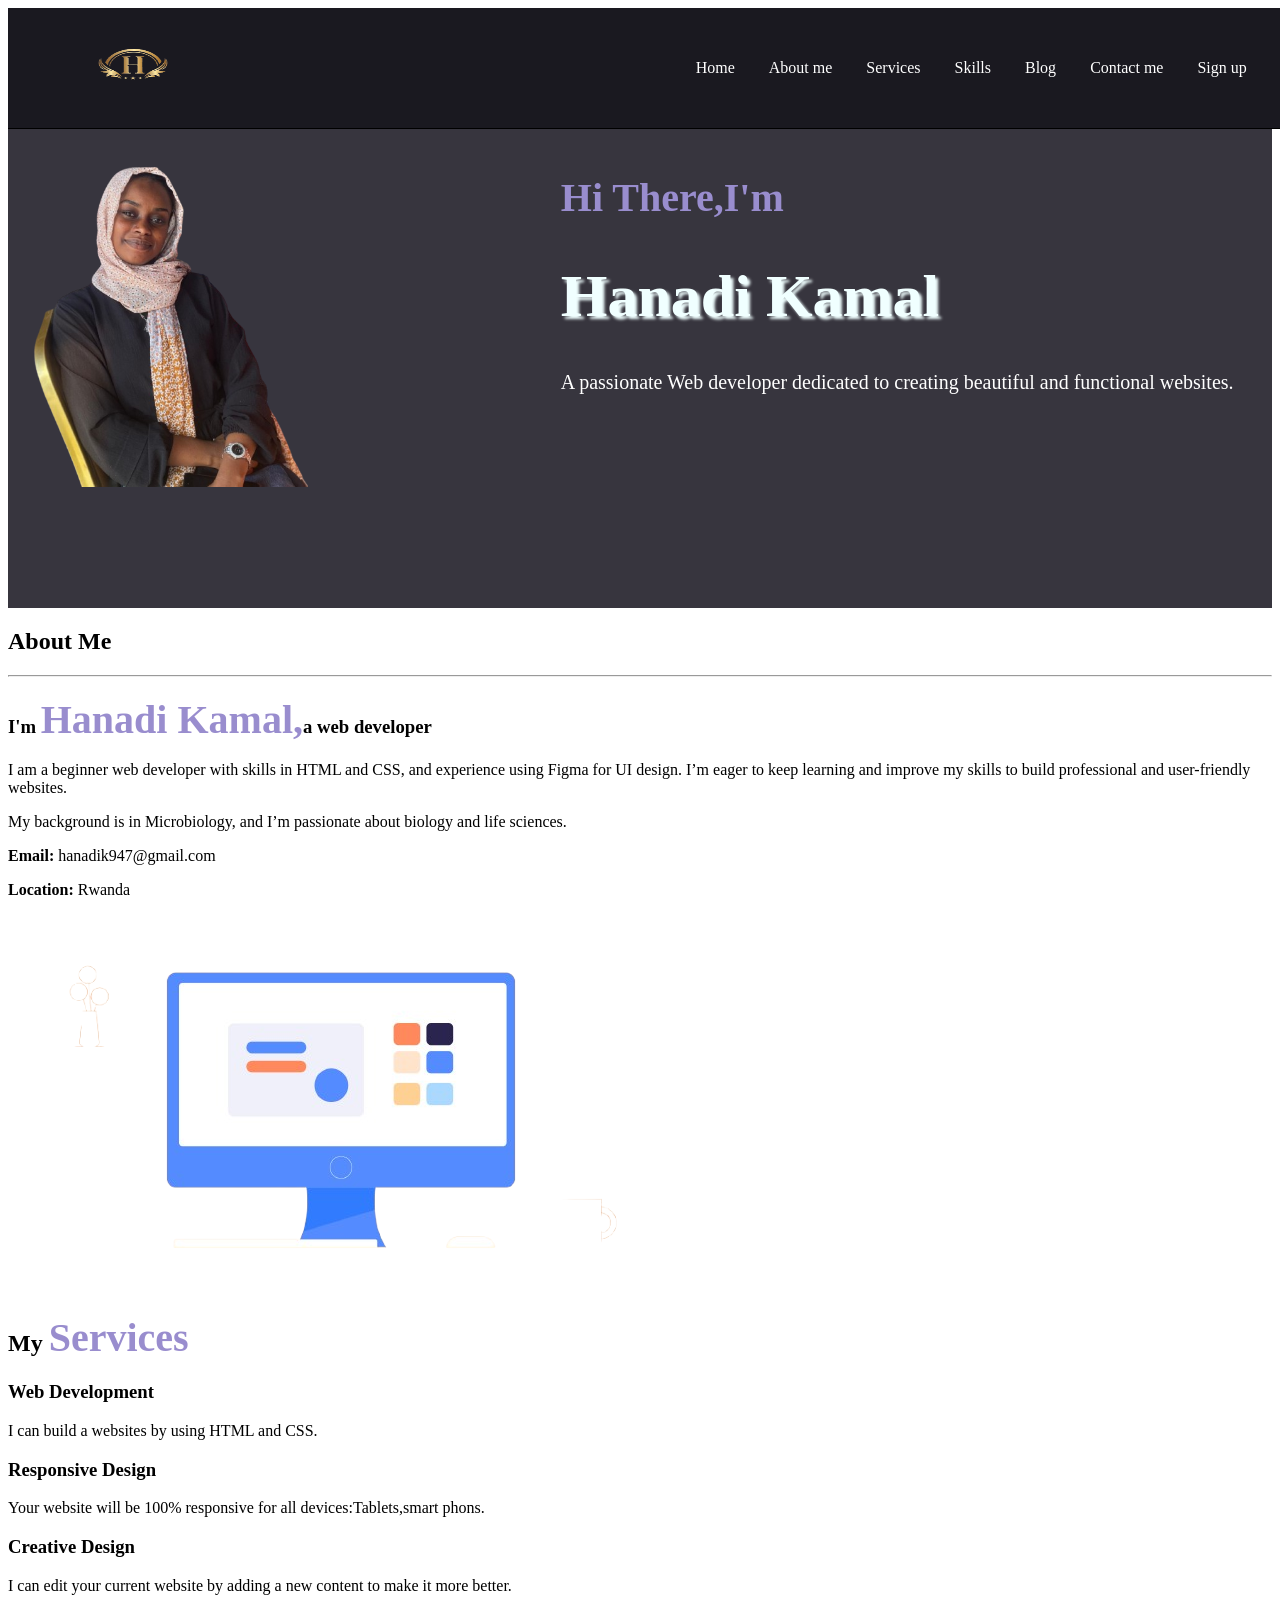
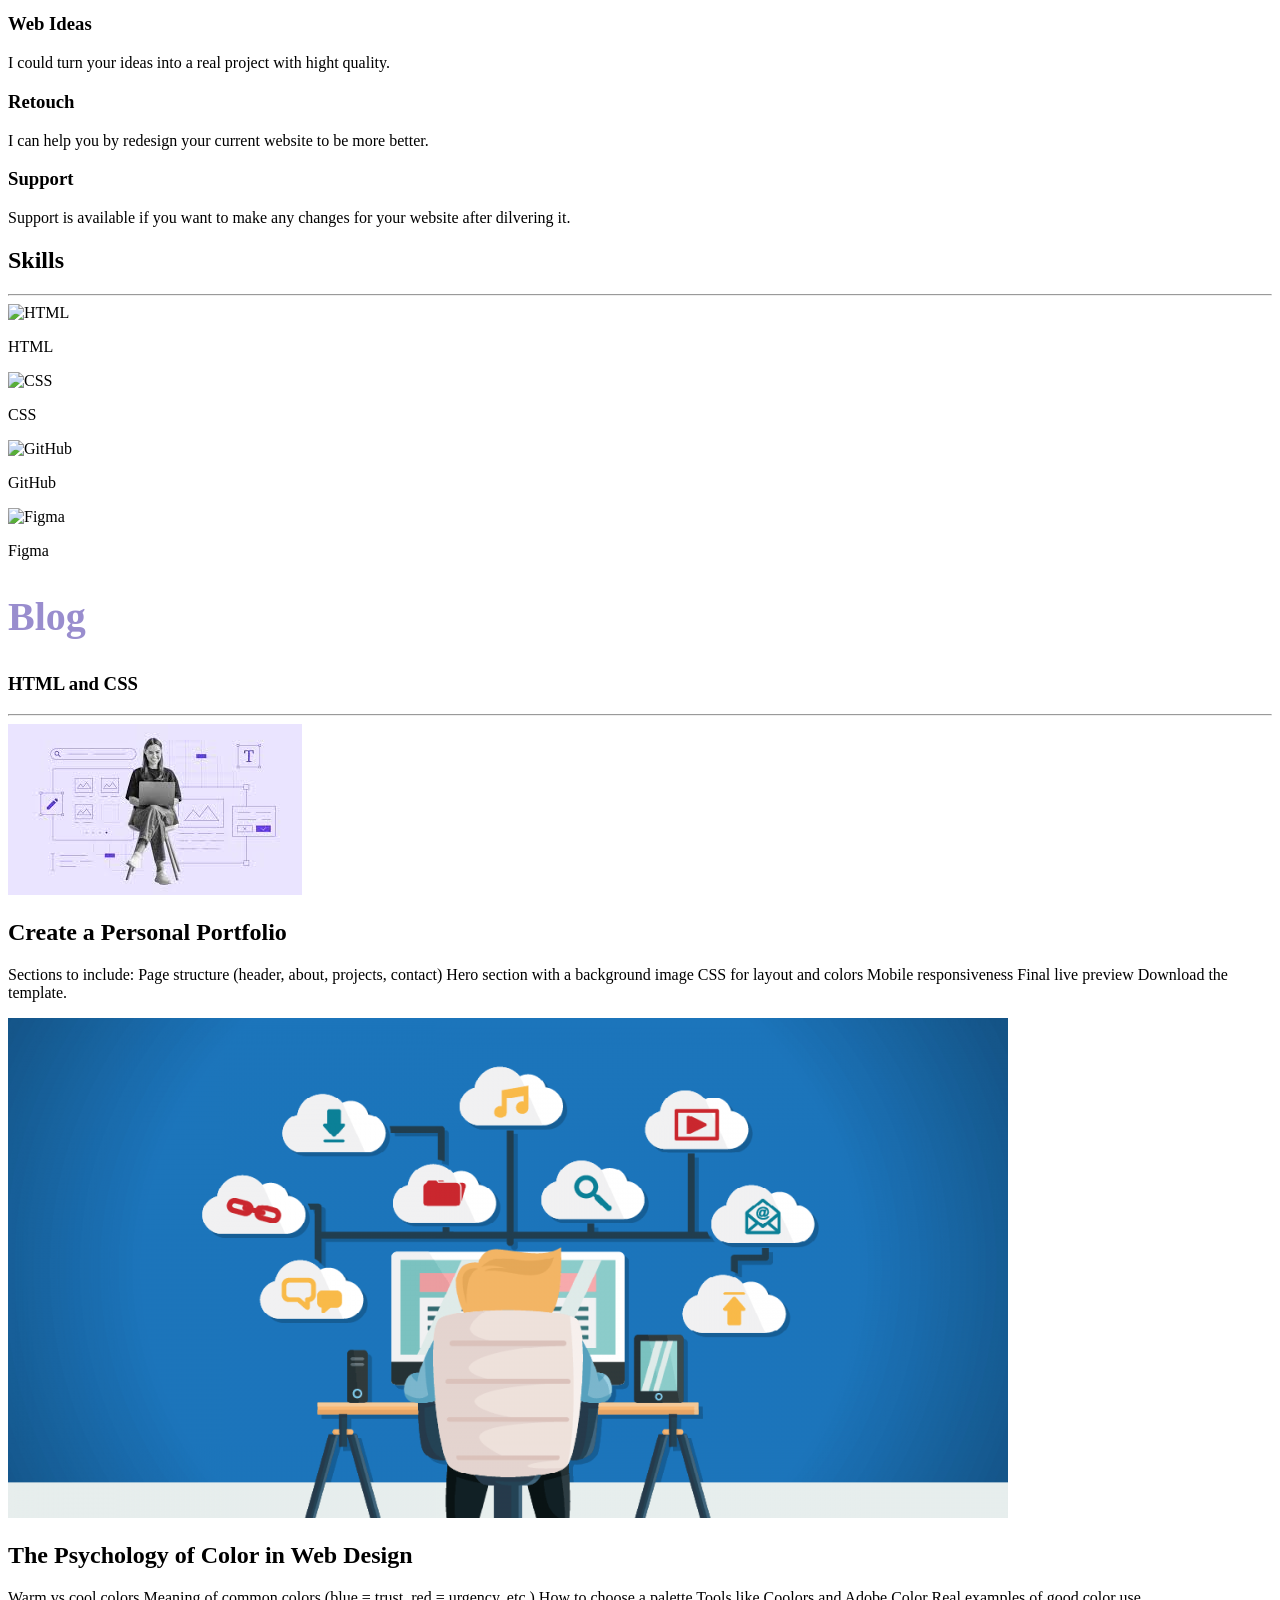
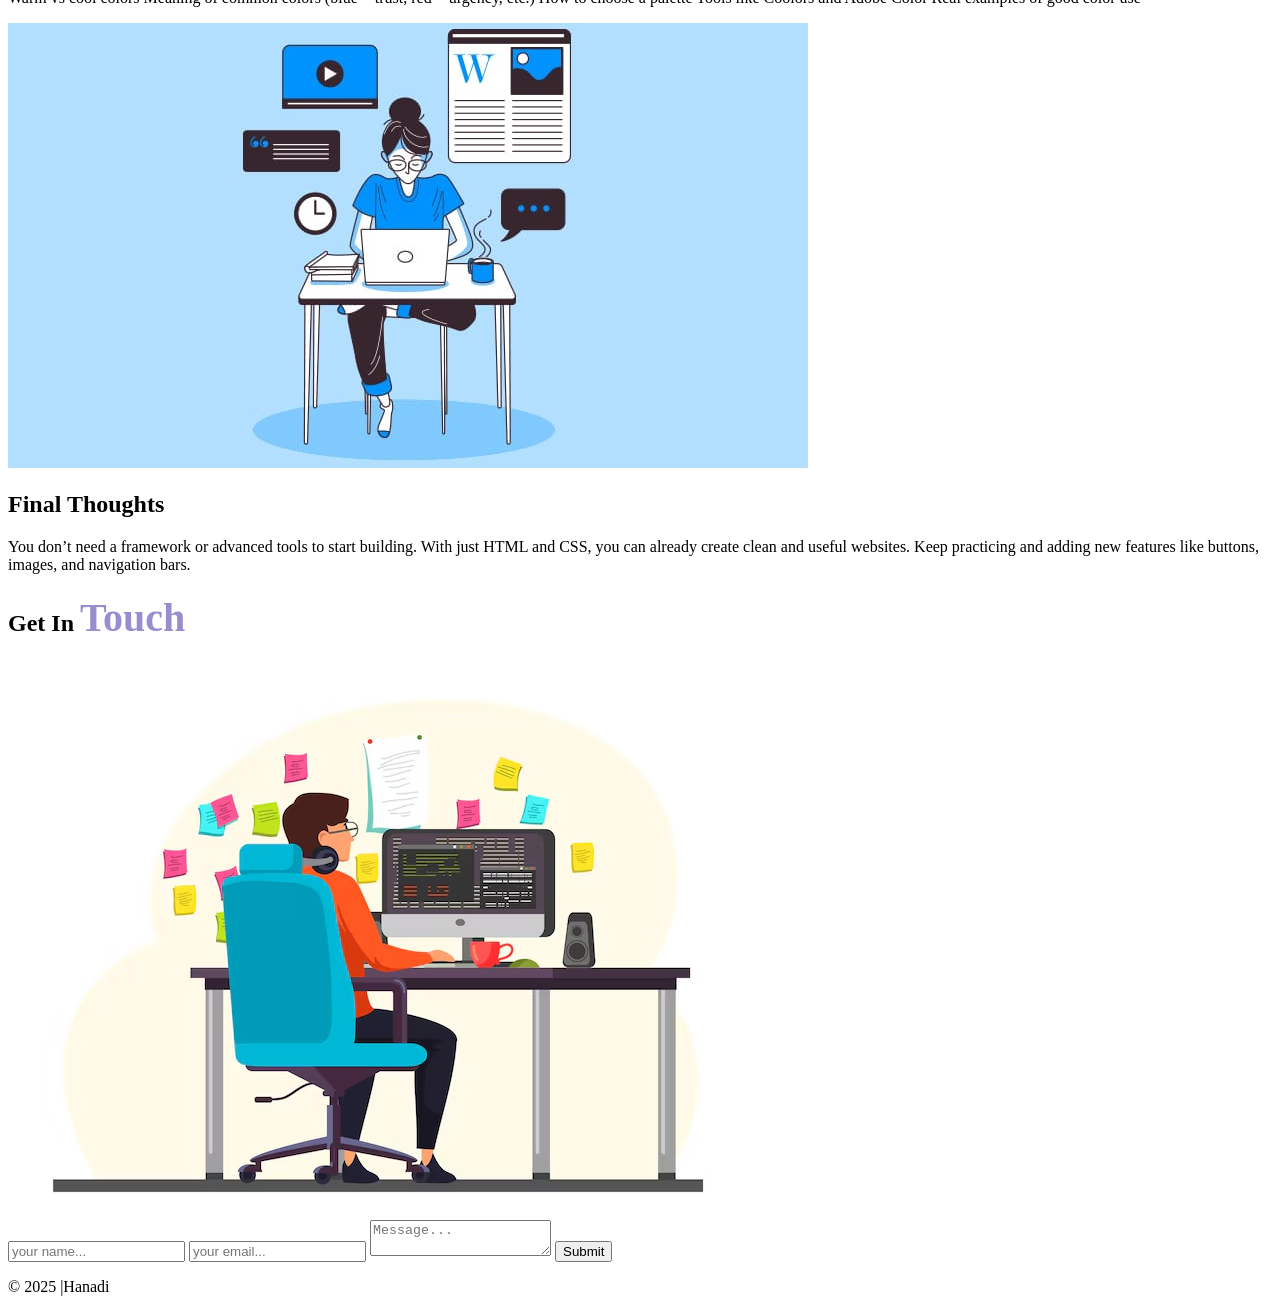
==== index copy.html @ 77fc2e24 "hi" ====
<!DOCTYPE html>
<html lang="en">

<head>
    <meta charset="UTF-8">
    <meta name="viewport" content="width=device-width, initial-scale=1.0">
    <title>My webpage</title>
    <link rel="stylesheet" href="style.css">
    <link rel="stylesheet" href="https://cdnjs.cloudflare.com/ajax/libs/font-awesome/7.0.1/css/all.min.css"
        integrity="sha512-2SwdPD6INVrV/lHTZbO2nodKhrnDdJK9/kg2XD1r9uGqPo1cUbujc+IYdlYdEErWNu69gVcYgdxlmVmzTWnetw=="
        crossorigin="anonymous" referrerpolicy="no-referrer" />
</head>

<body>
    
    <header class="photo">
        <img src="./h.png" alt="">
        <nav class="link">
            <a href="#">Home</a>
            <a href="#about">About me</a>
            <a href="#services">Services</a>
            <a href="#skills">Skills</a>
            <a href="#blog">Blog</a>
            <a href="#contact">Contact me</a>
            <a href="./sing.html">Sign up</a>
            <a href="./log.html">Log in</a>
        </nav>
    </header>
    <div class="section1">
        <div><img class="img" src="./IMG-20250919-WA0031_2-removebg-preview (1).png" alt=""></div>
        <div class="text1">
            <h3 class="h3">Hi There,I'm</h3>
            <h1 class="h1">Hanadi Kamal</h1>
            <p class="p"> A passionate Web developer dedicated to creating beautiful and functional websites.</p>
            <div class="social">
                <a class="face" href="https://www.facebook.com/hnadei.kmal" target="_blank">
                    <i class="fa-brands fa-facebook"></i>
                </a>
                <a class="insta" href="https://www.instagram.com/hanadik94?igsh=MWlzdHgxcjh0bXBwZw==" target="_blank">
                    <i class="fa-brands fa-instagram"></i>
                </a>
                <a class="git" href="https://github.com/Hanadi234" target="_blank">
                    <i class="fa-brands fa-github"></i>
                </a>
                <a class="link" href="https://www.linkedin.com/in/hanadi-kamal-5a8a17352/" target="_blank">
                    <i class="fa-brands fa-linkedin"></i>
                </a>
            </div>
        </div>
    </div>
<section id="about">
    <div class="contener">
        <h2>About Me</h2>
        <hr>
        <div class="about-content">
            <div class="col-1">
                <h3 class="web">I'm <span class="h3">Hanadi Kamal,</span>a web developer</h3>
                <p>I am a beginner web developer with skills in HTML and CSS, and experience using Figma for UI design. I’m eager to keep learning and improve my skills to build professional and user-friendly websites.</p>
                <p>My background is in Microbiology, and I’m passionate about biology and life sciences.</p>
            </div>
            <div class="col-2">
                <p><b>Email:</b> hanadik947@gmail.com</p>
                <p><b>Location:</b> Rwanda</p>
            </div>
        </div>

    </div>

</section>
<section id="services">
    <div class="serv">
        <div class="heading">
            <img class="imn" src="./computer-removebg-preview (1).png" alt="services">
           <h2>My <span class="h3">Services</span></h2>
            
        </div>
        <div class="row">
            <div class="item">
                <h3>Web Development</h3>
                <p>I can build a websites by using HTML and CSS.</p>
            </div>
            <div class="item">
                <h3>Responsive Design</h3>
                <p>Your website will be 100% responsive for all devices:Tablets,smart phons.</p>
            </div>
            <div class="item">
                <h3>Creative Design</h3>
                <p>I can edit your current website by adding a new content to make it more better.</p>
            </div>
            <div class="item">
                <h3>Web Ideas</h3>
                <p>I could turn your ideas into a real project with hight quality.</p>
            </div>
            <div class="item">
                <h3>Retouch</h3>
                <p>I can help you by redesign your current website to be more better.</p>
            </div>
            <div class="item">
                <h3>Support</h3>
                <p>Support is available if you want to make any changes for your website after dilvering it.</p>
            </div>
        </div>
    </div>

</section>
<section id="skills">
        <h2>
            Skills
        </h2>
        <hr>
        <div class="skills-content">
          <div class="row">
            <div class="item">
                <img src="./nhtml.png" alt="HTML">
                <p>HTML</p>
            </div>
             <div class="item">
                <img src="./css.png" alt="CSS">
                <p>CSS</p>
            </div>
            <div class="item">
                <img src="./GitHub-Mark-ea2971cee799.png" alt="GitHub">
                <p>GitHub</p>
            </div>
             <div class="item">
                <img src="./5094051dac77593d0f0978bdcbabaf79e5bb855c-1080x1080.avif" alt="Figma">
                <p>Figma</p>
            </div>
          </div>
        </div>
    </div>
</section>
<section id="blog">
    <div class="contener">
        <h2 class="h3">Blog</h2>
        <h3 class="title">HTML and CSS</h3>
        <hr>
        <div class="row">
            <div class="item">
                <img src="./blog1.jpeg" alt="">
                <h2>Create a Personal Portfolio</h2>
                <p>Sections to include:

Page structure (header, about, projects, contact)

Hero section with a background image

CSS for layout and colors

Mobile responsiveness

Final live preview

Download the template.</p>
            </div>
            <div class="item">
                <img src="./blog2.png" alt="">
                <h2>The Psychology of Color in Web Design</h2>
                <p>Warm vs cool colors

Meaning of common colors (blue = trust, red = urgency, etc.)

How to choose a palette

Tools like Coolors and Adobe Color

Real examples of good color use</p>
            </div>
            <div class="item">
                <img src="./Blog3.jpg" alt="">
                <h2>Final Thoughts</h2>
                <p>You don’t need a framework or advanced tools to start building. With just HTML and CSS, you can already create clean and useful websites. Keep practicing and adding new features like buttons, images, and navigation bars.</p>
            </div>
        </div>
    </div>
    </section>
<section id="contact">
    <div class="contaner">
        <h2>Get In <span class="h3">Touch</span></h2>
        <div class="row">
            <img src="./male-programmer-working-computer-office-wall-with-hanging-reminder-stickers-developer-creating-new-software-interface-coding-programming-system-administrator-designer-character_575670-1159.jpg" alt="Git In Touch">
            <form action="https://formsubmit.co/hanadik947@gmail.com" method="POST">
                <input type="text" name="Name" id="Name" placeholder="your name..." required>
                <input type="email" name="Email" id="Email" placeholder="your email..." required>
                <textarea name="Message" id="Message" placeholder="Message..."></textarea>
                <button class="submit">Submit</button>
            </form>
        </div>
    </div>
</section>
<footer id="footer">
    <p>&copy; 2025 |Hanadi</p>
</footer>

</body>

</html>
---- style.css ----
.photo{
    background-color: #1a1920;
    display: flex;
    justify-content: space-between;
    align-items: center;
    padding: 10px 50px;
    border-bottom: 1px solid;
    position: fixed;
    width: 100%;
}
.link a{
    color: white;
    text-decoration: none;
    padding: 5px 15px;
    border-radius: 15px;
    
}
.p{
     color: white;
     font-size: 20px;
}
.photo img{
    width: 150px;
    height: 100px;
    
}
.section1{
    display: flex;
    background-color:#37353E ;
    margin: top 7%;
    height: 600px;

}
.img{
    font-size: 100px;
    width: 300px;
    padding-top: 50%;

}
.text1{
    float: left;
    margin-left: 20%;
    margin-top: 10%;
}
.button{
     background-color: #440c0f;
            color: #ffffff;
            border: none;
            border-radius: 15px;
            padding: 5px 15px;
}       
.button:hover{
    background-color: #bd7478;
}
.h3{
    color: rgb(153, 141, 206);
    font-size: 40px;
   
}
.h1{
    color: azure;
    font-size: 60px;
     text-shadow: 3px 3px 3px;

}
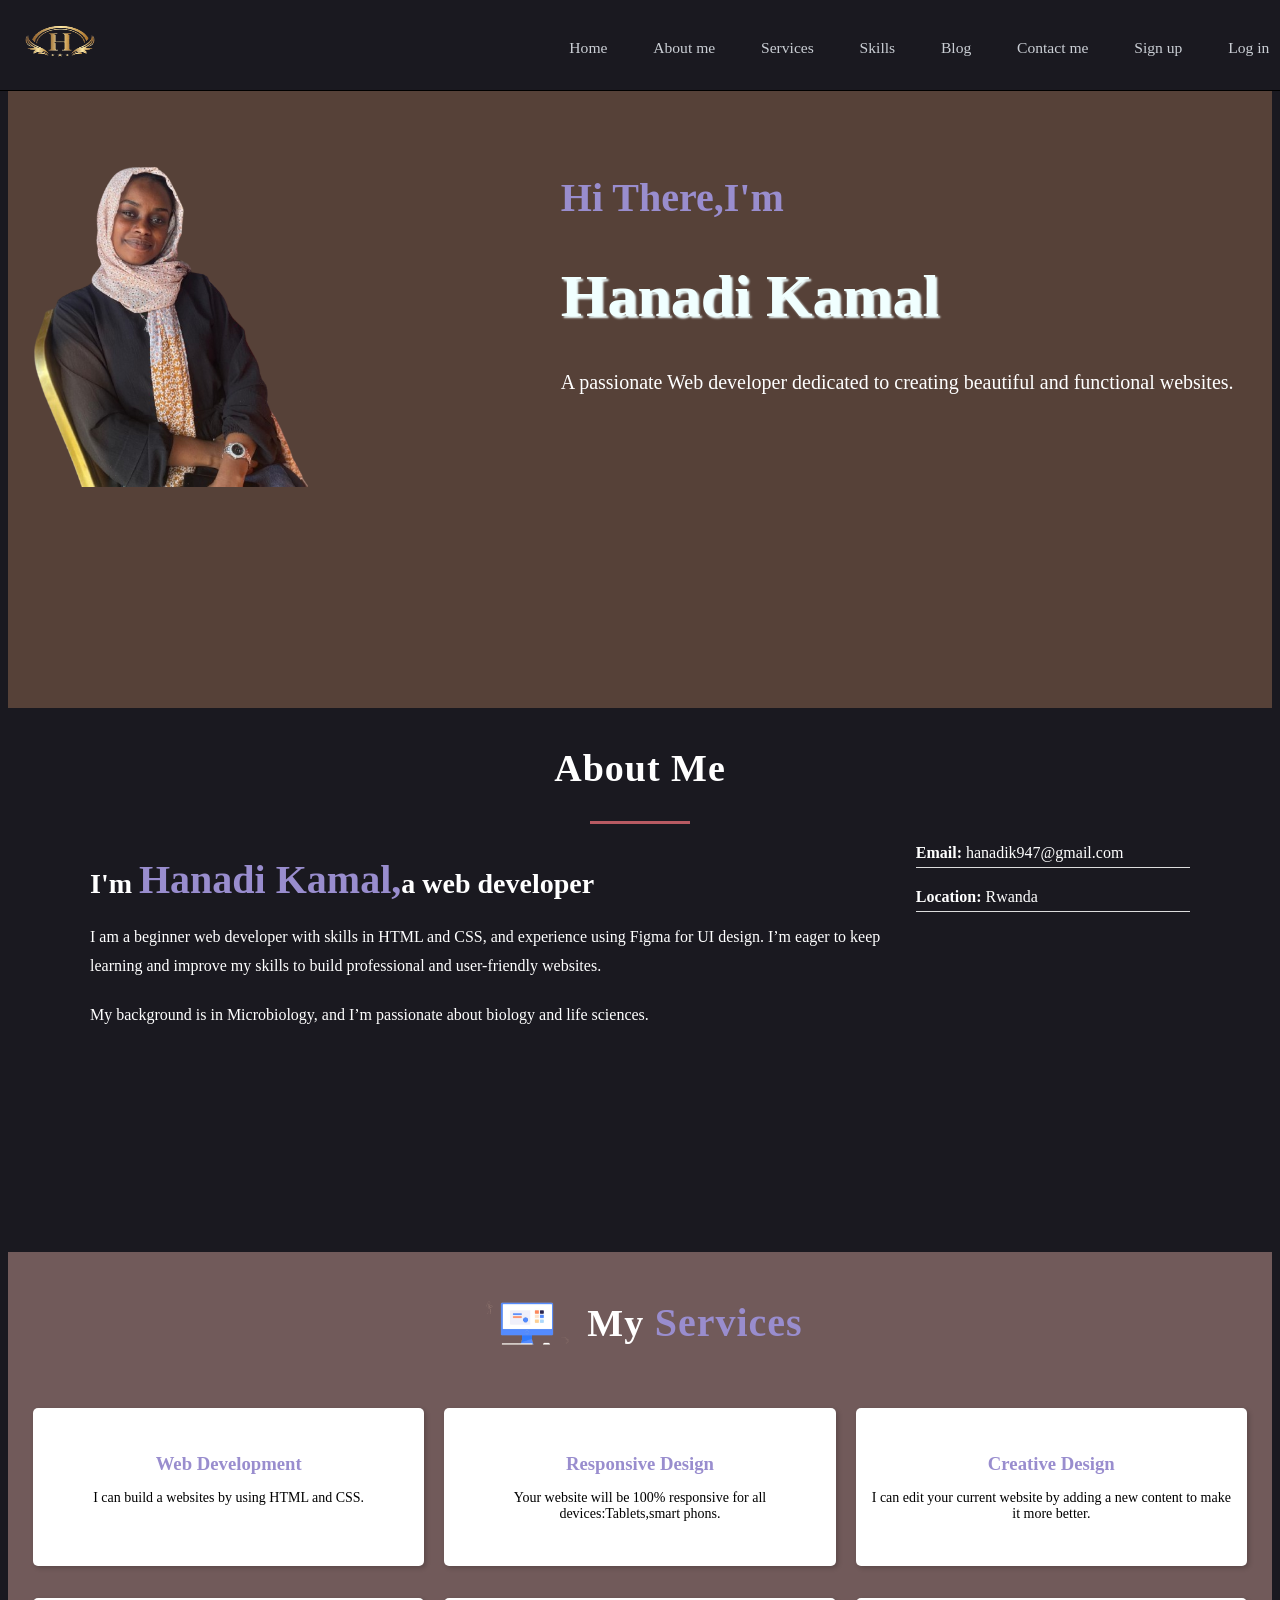
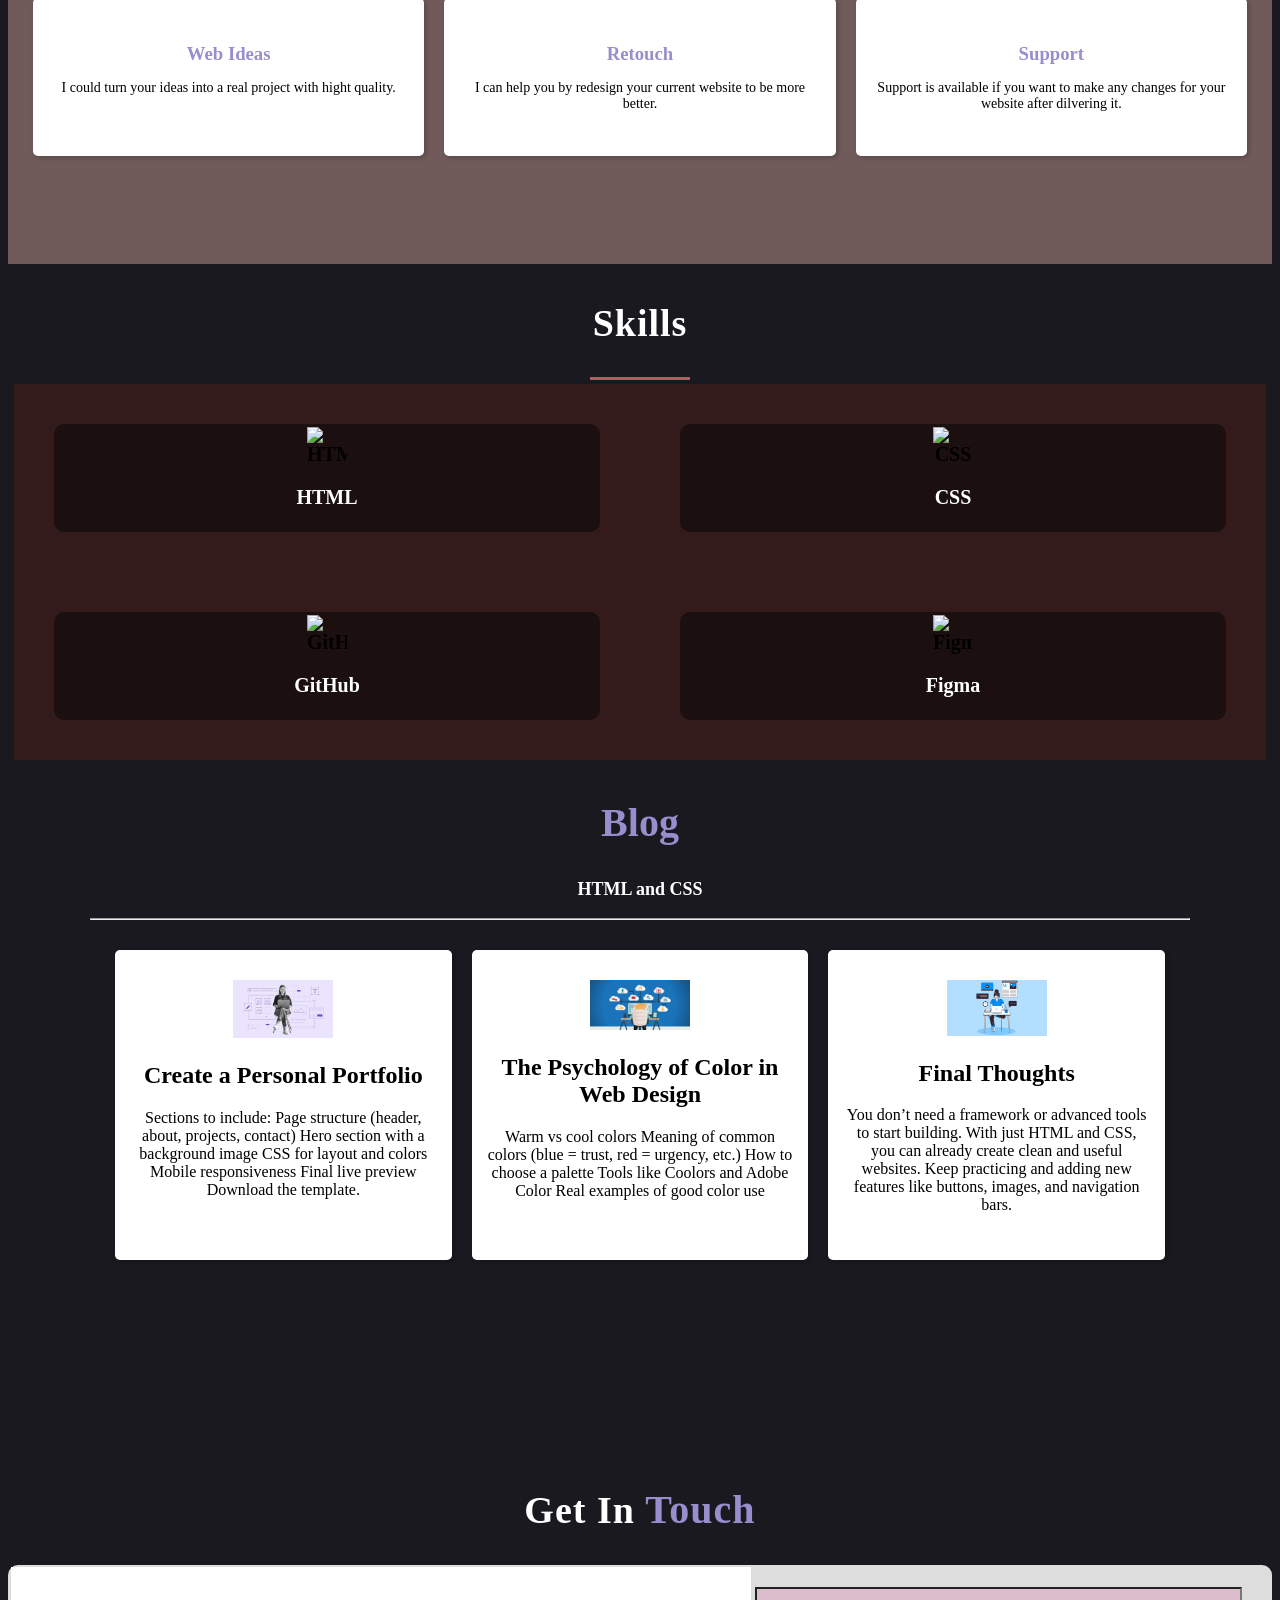
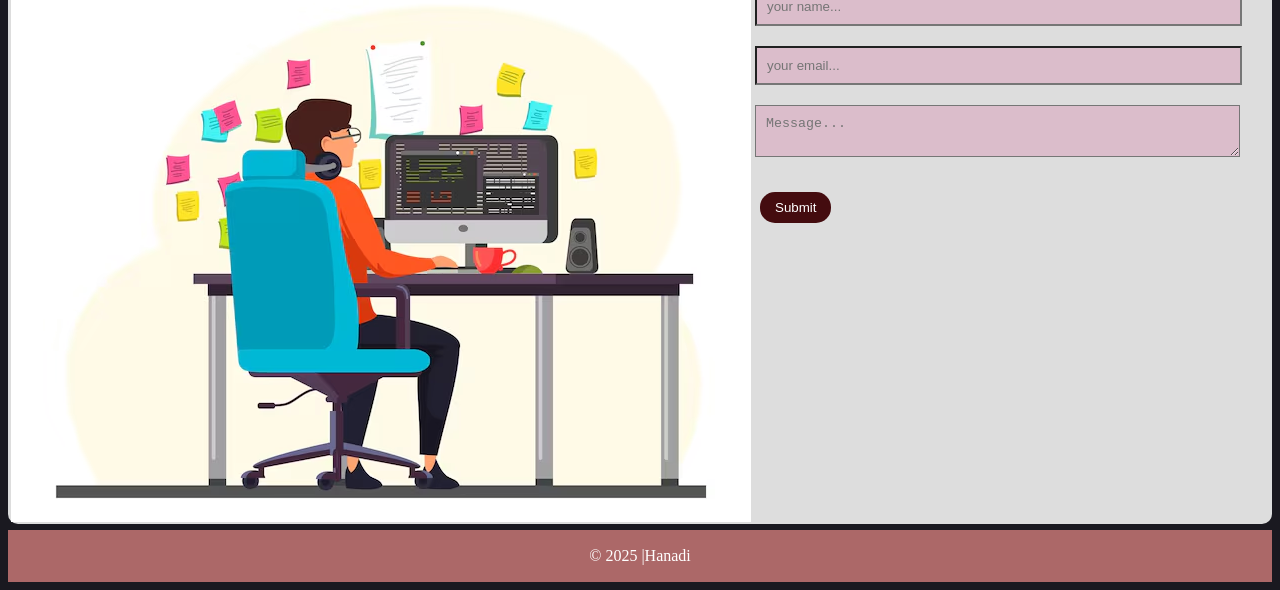
==== commit 3df20bd4: "n" ====
--- a/index copy.html
+++ b/index copy.html
@@ -5,25 +5,30 @@
     <meta charset="UTF-8">
     <meta name="viewport" content="width=device-width, initial-scale=1.0">
     <title>My webpage</title>
-    <link rel="stylesheet" href="style.css">
+    <link rel="stylesheet" href="/style copy.css">
     <link rel="stylesheet" href="https://cdnjs.cloudflare.com/ajax/libs/font-awesome/7.0.1/css/all.min.css"
         integrity="sha512-2SwdPD6INVrV/lHTZbO2nodKhrnDdJK9/kg2XD1r9uGqPo1cUbujc+IYdlYdEErWNu69gVcYgdxlmVmzTWnetw=="
         crossorigin="anonymous" referrerpolicy="no-referrer" />
 </head>
 
 <body>
-    
+ 
     <header class="photo">
+           <input type="checkbox" name="checkbox" id="checkbox">
+           <label for="checkbox" class="menu"><i class="fa-solid fa-bars"></i></label>
+  
         <img src="./h.png" alt="">
         <nav class="link">
-            <a href="#">Home</a>
-            <a href="#about">About me</a>
-            <a href="#services">Services</a>
-            <a href="#skills">Skills</a>
-            <a href="#blog">Blog</a>
-            <a href="#contact">Contact me</a>
-            <a href="./sing.html">Sign up</a>
-            <a href="./log.html">Log in</a>
+        <ul class="navbar">
+           <li> <a href="#home">Home</a></li>
+            <li><a href="#about">About me</a></li>
+            <li><a href="#services">Services</a></li>
+            <li><a href="#skills">Skills</a></li>
+            <li><a href="#blog">Blog</a></li>
+            <li><a href="#contact">Contact me</a></li>
+            <li><a href="./sing.html">Sign up</a></li>
+            <li><a href="./log.html">Log in</a></li>
+            </ul>
         </nav>
     </header>
     <div class="section1">
--- a/style copy.css
+++ b/style copy.css
@@ -0,0 +1,426 @@
+
+
+header{
+top: 0;
+right: 0;
+
+}
+html{
+    scroll-behavior: smooth;
+}
+body{
+     background-color: #1a1920;
+}
+.photo{
+    background-color: #1a1920;
+    display: flex;
+    justify-content: space-between;
+    align-items: center;
+    padding: 20px 15px;
+    border-bottom: 1px solid;
+    position: fixed;
+    width: 100%;
+    height: 50px;
+    z-index: 1;
+    margin-top: 0;
+    
+   
+}
+@media (max-width: 768px) {
+    .photo {
+        flex-direction: column;
+        height: auto;
+        align-items: flex-start;
+    }
+
+    .link ul {
+        flex-direction: column;
+        gap: 10px;
+        background-color: #1a1920;
+        padding: 10px;
+        width: 100%;
+    }
+
+    .section1 {
+        flex-direction: column;
+        height: auto;
+        padding: 20px;
+    }
+
+    .text1 {
+        margin: 20px 0;
+        text-align: center;
+    }
+
+    #services .row,
+    #skills .skills-content .row,
+    #blog .row,
+    #contact .row {
+        grid-template-columns: 1fr;
+    }
+
+    .img {
+        width: 80%;
+        margin: auto;
+        padding-top: 0;
+    }
+
+    .contener,
+    .serv {
+        padding: 10px;
+        width: 100%;
+    }
+
+    .sign, .login {
+        width: 90%;
+    }
+}
+#checkbox {
+    display: none;
+}
+
+.menu {
+    display: none;
+    cursor: pointer;
+}
+
+@media (max-width: 768px) {
+    .menu {
+        display: block;
+        font-size: 24px;
+    }
+
+    .link {
+        display: none;
+        width: 100%;
+    }
+
+    #checkbox:checked ~ nav.link {
+        display: block;
+    }
+
+    .link ul {
+        flex-direction: column;
+        align-items: flex-start;
+    }
+}
+.link ul{
+    display: flex;
+    gap: 1.5rem;
+    list-style: none;
+}
+.link ul li a {
+    color: #caced4;
+    text-decoration: none;
+    font-weight: 500;
+    transition: color 0.3s;
+}
+.menu{
+    color: #fff;
+}
+.link a{
+    color: white;
+    text-decoration: none;
+    padding: 5px 10px;
+    border-radius: 15px;
+    font-size: 15px;
+   
+}
+.p{
+     color: white;
+     font-size: 20px;
+}
+.photo img{
+    width: 150px;
+    height: 100px;
+    
+}
+.section1{
+    display: flex;
+    background-color:#564138 ;
+    margin: top 7%;
+    height: 700px;
+
+}
+.img{
+    font-size: 100px;
+    width: 300px;
+    padding-top: 50%;
+
+}
+.text1{
+    float: left;
+    margin-left: 20%;
+    margin-top: 10%;
+    
+}
+.button ,.submit{
+     background-color: #440c0f;
+            color: #ffffff;
+            border: none;
+            border-radius: 15px;
+            padding: 8px 15px;
+            margin: 5px 5px;
+            margin-top: 3%;
+
+}       
+.button ,.submit:hover{
+    background-color: #bd7478;
+}
+.h3{
+    color: rgb(153, 141, 206);
+    font-size: 40px;
+   
+}
+.h1{
+    color: azure;
+    font-size: 60px;
+     text-shadow: 2px 2px 2px ;
+
+}
+.social{
+    
+    color: #ffffff;
+    border-radius: 50%;
+    margin-right: 10px;
+}
+.face ,.insta ,.git ,.link{
+  color: #ffffff;
+  font-size: 25px; 
+   transform: scale(1.04); 
+}
+.link a:hover{
+    background-color: rgb(56, 41, 54);
+}
+.contener{
+    max-width: 1100px;
+    margin: auto;
+    padding: 0 2px;
+    height: 500px;
+    width: 600%;
+}
+#about ,#services{
+    padding: 6px 0;
+    width: 100%;
+    
+
+}
+#about h2 ,#services h2,#skills h2,#contact h2{
+    text-align: center;
+    font-size: 38px;
+    color: #ffffff;
+    font-weight: 600;
+    letter-spacing: 1px;
+}
+.col-1 p{
+     color: #ffffff;
+}
+.web{
+     color: #ffffff;
+}
+.col-2 p{
+    color: #ffffff;
+}
+.col-2 b{
+    color: #ffffff;
+}
+#about hr,#services hr ,#skills hr{
+    width: 100px;
+    height: 3px;
+    background-color: #b85a62;
+    border: none;
+    margin: 5px auto 0;
+}
+#about .about-content{
+    margin-top: 4px;
+    display: grid;
+    grid-template-columns: 3fr 1fr;
+    column-gap: 3px;
+}
+#about .about-content .col-1 h3{
+    font-size: 28px;
+    margin-bottom: 20px;
+
+}
+#about .about-content .col-1 p{
+    color: white;
+    margin-bottom: 20px;
+    line-height: 1.8;
+}
+#about .about-content .col-2 p{
+    margin-bottom: 20px;
+    border-bottom: 1px solid #ddd;
+    padding-bottom: 5px;
+}
+#services{
+    background-color: #715A5A;
+    margin: auto;
+    height: 600px;
+   
+    
+}
+#services .heading {
+    display: flex;
+    justify-content: center;
+    align-items: center;
+    margin: 10px 5px;
+    
+
+}
+
+.imn{
+    width: 100px;
+    margin-right: 10px;
+}
+#services .row{
+    display: grid;
+    grid-template-columns: repeat(3 ,1fr);
+    margin-top: 4px;
+    text-align: center;
+    column-gap: 10px;
+    row-gap: 12px;
+    margin:  20px;
+}
+#services .row .item{
+    background-color:white;
+    padding: 30px 15px;
+    box-shadow: 2px 2px 5px rgba(0 ,0 ,0 ,0.2);
+    border-radius: 5px;
+    transition: all 0.3s ease;
+    margin: 10px 5px;
+}
+#services .row .item:hover{
+    transform: scale(1.04);
+}
+#services .row .item h3{
+    margin: 15px 0;
+    color: rgb(153, 141, 206) ;
+}
+#services .row .item p{
+    font-size: 14px;
+}
+#skills{
+    padding: 6px;
+    background-color: #1a1920;
+}
+#skills .row img{
+    max-width: 40px;
+}
+.skills-content .row .item p{
+    color: white;
+}
+#skills .skills-content{
+    margin-top: 4px;
+    background-color: #331b1c;
+}
+#skills .skills-content .row{
+    display: grid;
+    grid-template-columns: repeat(2, 2fr);
+    align-items: center;
+    text-align: center;
+}
+#skills .skills-content .row .item{
+    background-color: #1b100f;
+    margin: 40px;
+    padding: 3px;
+    border-radius: 10px;
+    font-size: 20px;
+    font-weight: 700;
+    transition: all 0.3s ease;
+}
+#skills .skills-content .row .item:hover{
+    box-shadow: 15px 15px 15px #00f4ab0c;
+}
+#contact{
+    padding: 6px 0;
+}
+#contact .row{
+    margin-top: 5px;
+    display: grid;
+    grid-template-columns: repeat(2, 2fr);
+    background-color: #ddd;
+   padding: 2px 3px;
+   border-radius: 10px;
+   column-gap: 4px;
+}
+#contact .row input ,#contact .row textarea{
+    display: block;
+    width: 90%;
+    margin: 20px 0;
+    padding: 10px;
+    background-color: rgb(219, 189, 203);
+}
+#footer{
+    background-color: #ac6868;
+    color: #fff;
+    padding:1px 0 ;
+    text-align: center;
+    
+}
+
+#blog .row{
+     display: grid;
+    grid-template-columns: repeat(3 ,1fr);
+    margin-top: 4px;
+    text-align: center;
+    column-gap: 10px;
+    row-gap: 12px;
+    margin:  20px;
+}
+#blog{
+    height: 650px;
+}
+#blog .row .item{
+    background-color:white;
+    padding: 30px 15px;
+    box-shadow: 2px 2px 5px rgba(0 ,0 ,0 ,0.2);
+    border-radius: 5px;
+    transition: all 0.3s ease;
+    margin: 10px 5px;
+}
+.item img{
+    width: 100px;
+
+}
+#blog .contener h2{
+    align-items: center;
+    text-align: center;
+}
+.title{
+    color: white;
+    text-align: center;
+    font-size: 18px;
+}
+.sign ,.login{
+    width: 300px;
+    background-color: #fff;
+    padding: 20px;
+    box-shadow: 0 0 3px 0 rgba(0,0,0,0.3);
+    margin: 8% auto;
+    text-align: center;
+}
+.sign, .login h1{
+    
+    margin-bottom: 30px;
+}
+.input-box ,.log-box{
+    border-radius: 20px;
+    padding: 10px;
+    margin: 10px 0;
+    width: 98%;
+    border: 1px solid rgb(226, 157, 171);
+    outline: none;
+}
+.sign-bt ,.log-bt{
+    color: #caced4;
+    width: 100%;
+    padding: 10px;
+    border-radius: 20px;
+    font-size: 15px;
+    margin: 10px 0;
+    border: none;
+    background-color: #193052;
+}
+.back{
+    text-decoration: none;
+}
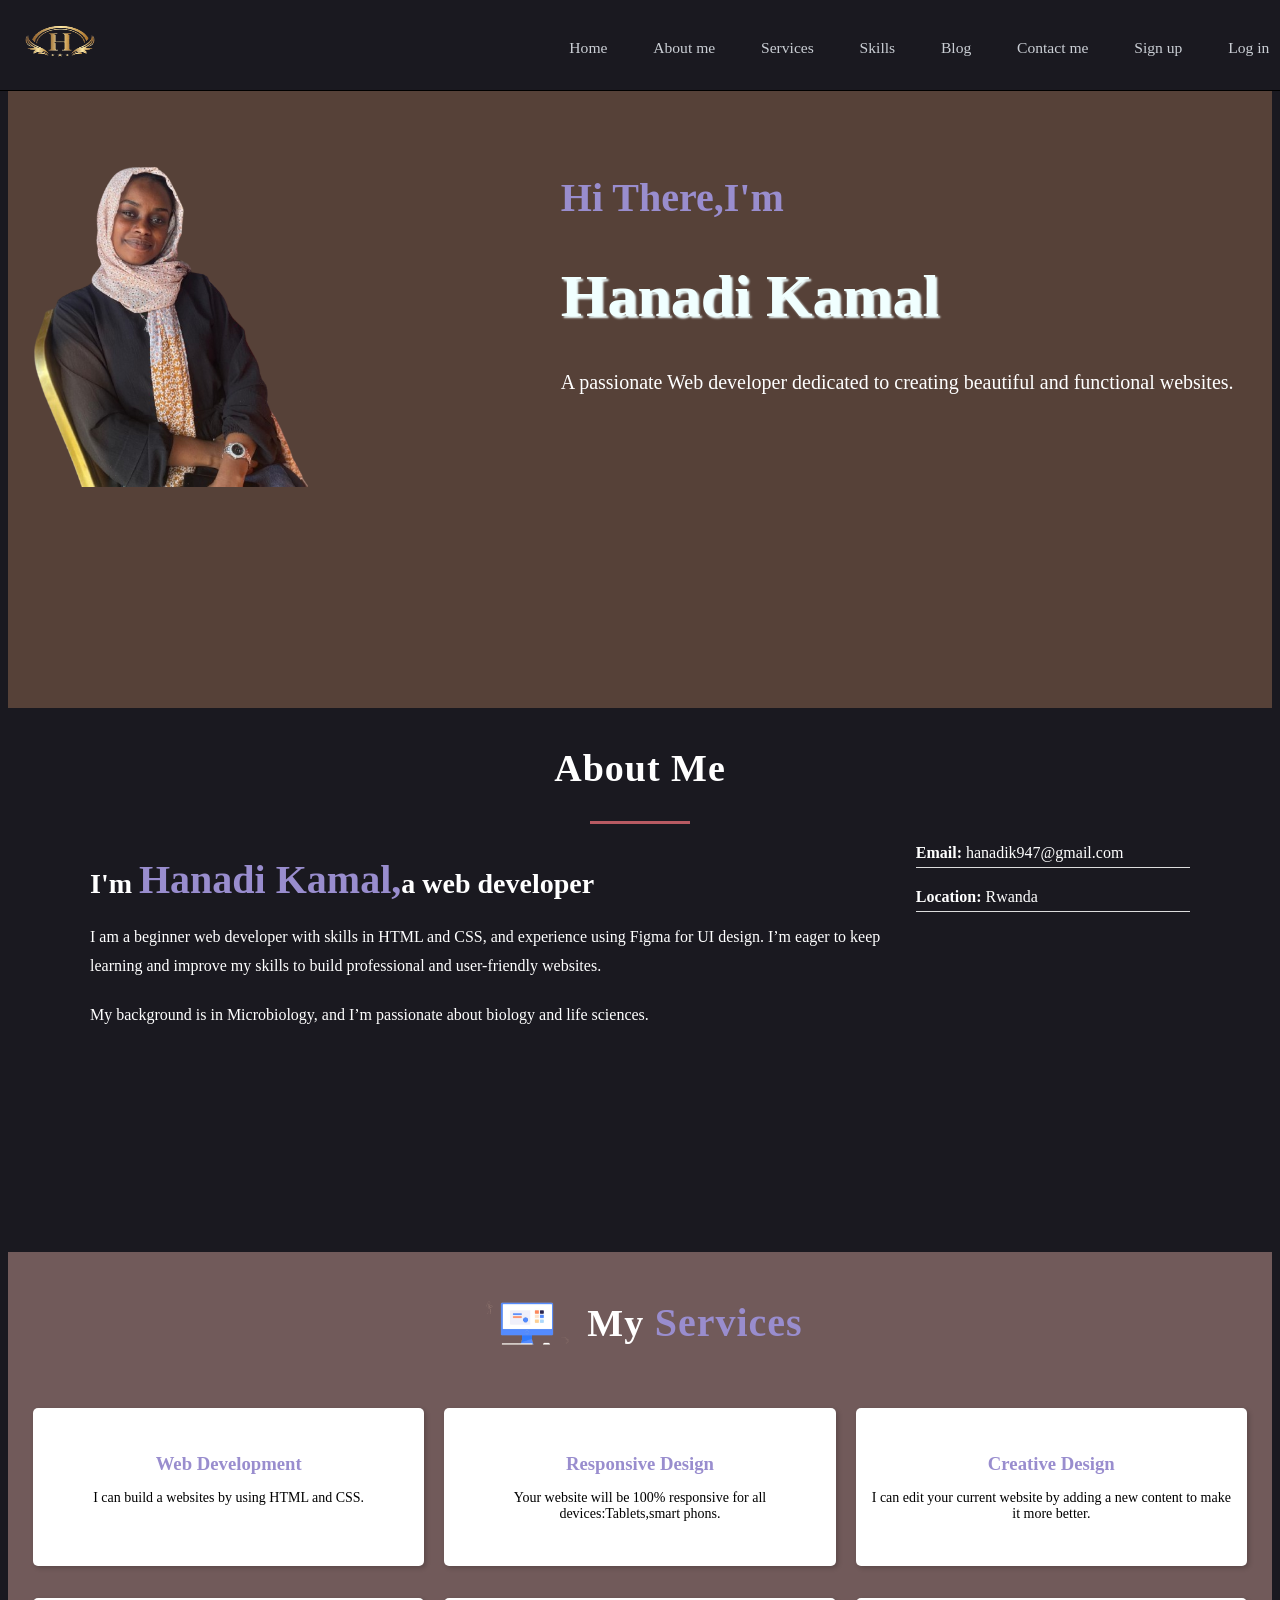
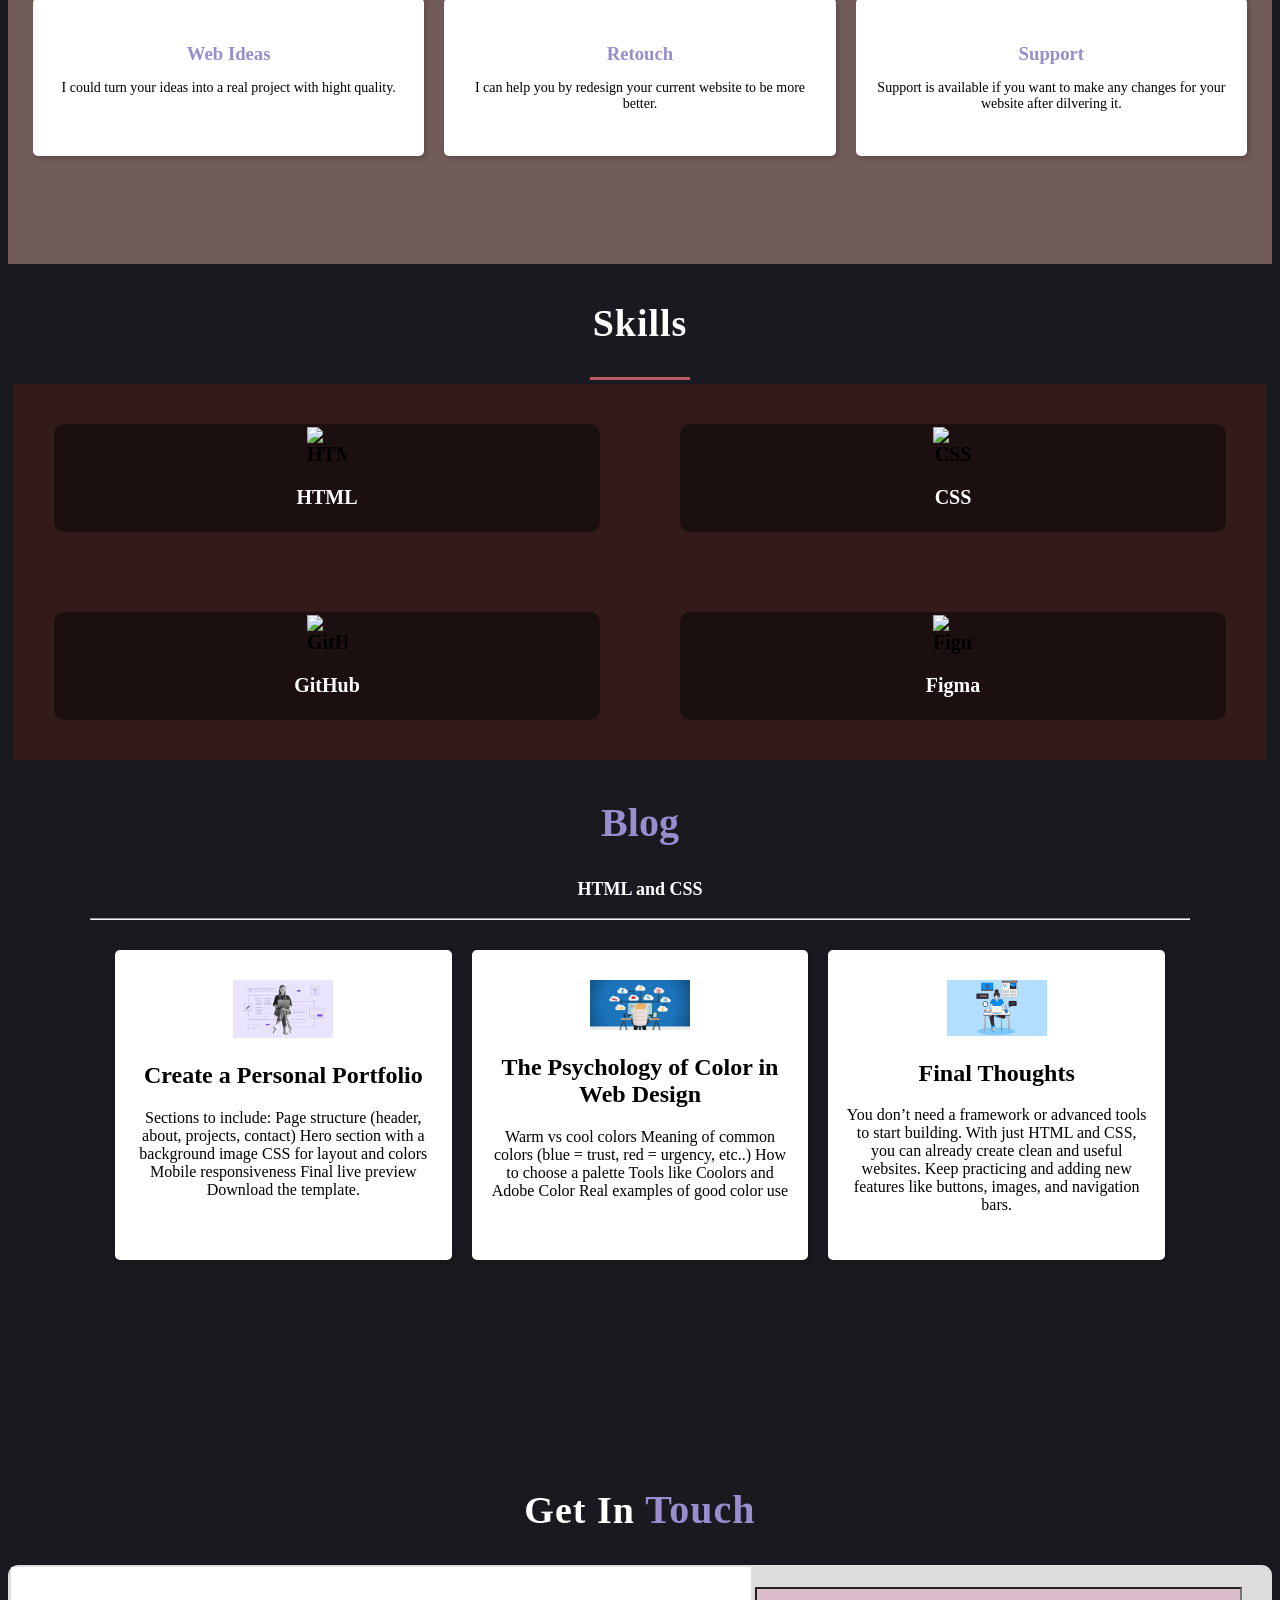
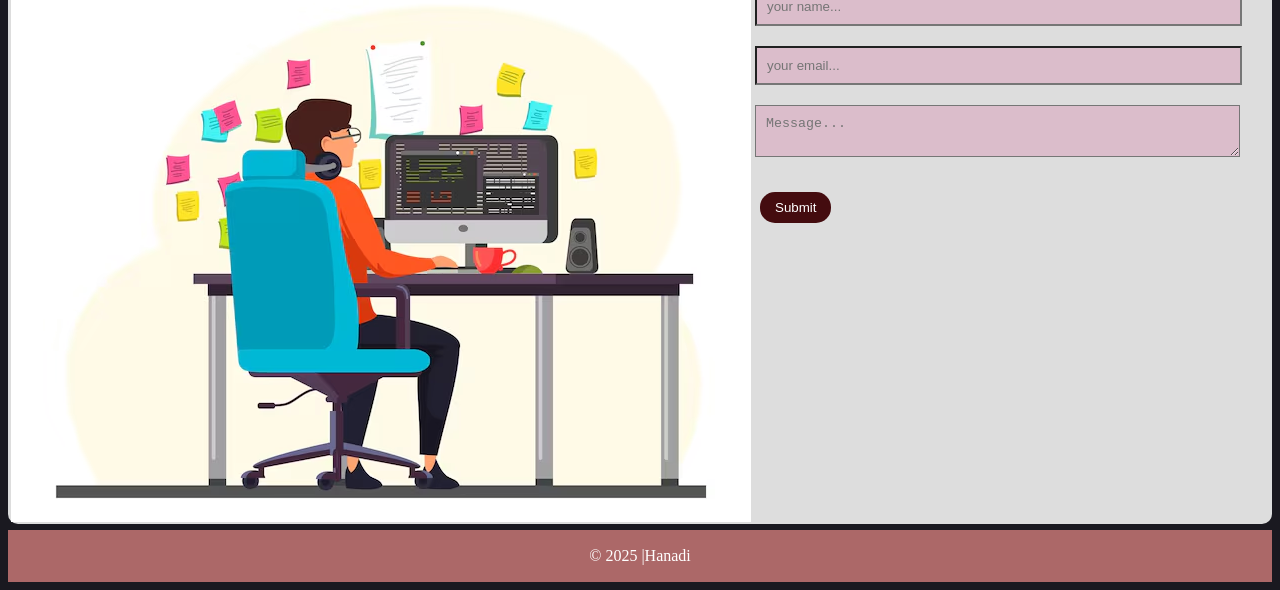
==== commit 465bb5c8: "corect" ====
--- a/index copy.html
+++ b/index copy.html
@@ -163,7 +163,7 @@
                 <h2>The Psychology of Color in Web Design</h2>
                 <p>Warm vs cool colors
 
-Meaning of common colors (blue = trust, red = urgency, etc.)
+Meaning of common colors (blue = trust, red = urgency, etc..)
 
 How to choose a palette
 
